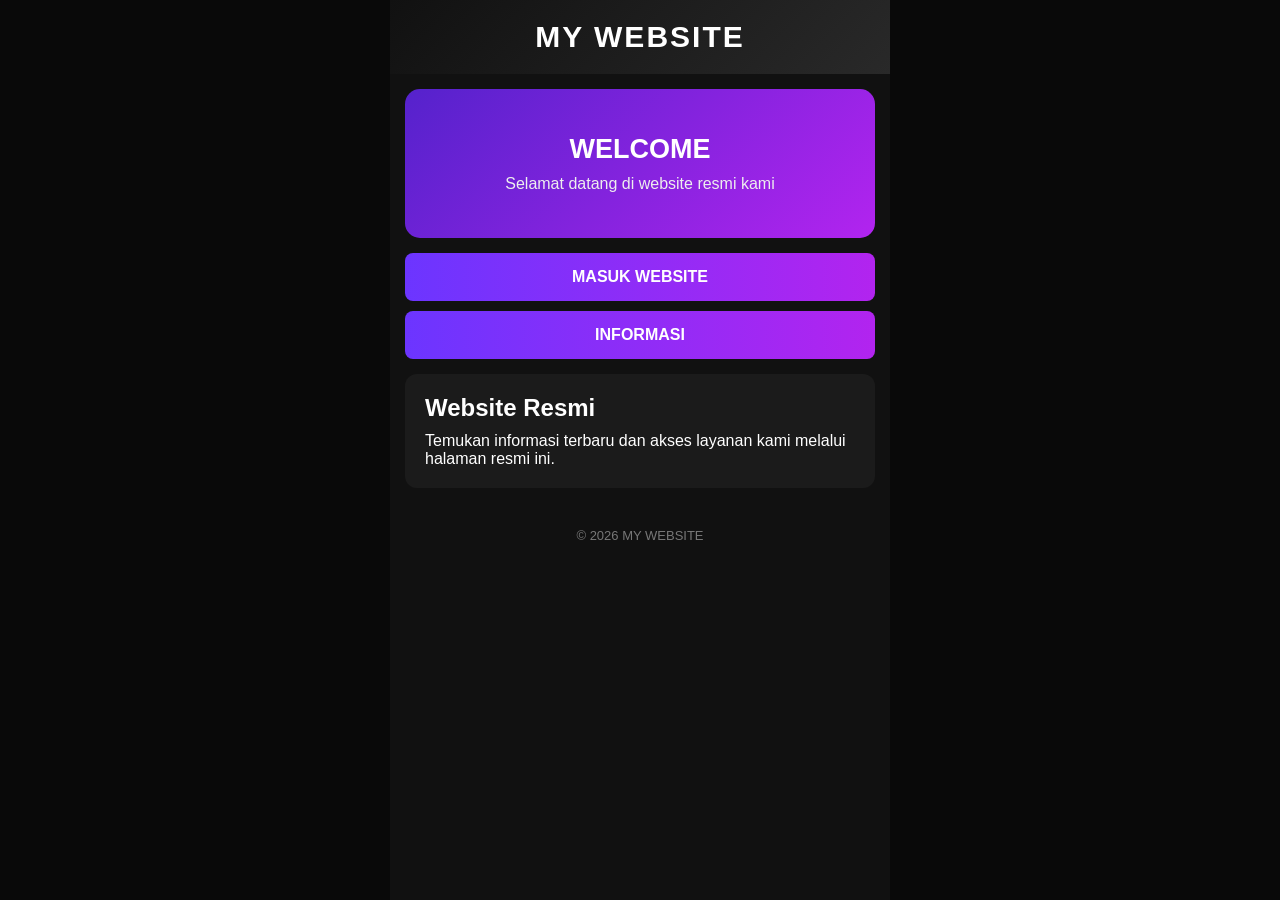
==== index.html @ b1e86970 "Create index.html" ====
<!DOCTYPE html>
<html lang="id">
<head>
  <meta charset="UTF-8">
  <meta name="viewport" content="width=device-width, initial-scale=1.0">
  <title>MY WEBSITE</title>

  <style>
    * {
      box-sizing: border-box;
      margin: 0;
      padding: 0;
    }

    body {
      background: #090909;
      color: white;
      font-family: Arial, sans-serif;
    }

    .container {
      max-width: 500px;
      margin: auto;
      min-height: 100vh;
      background: #111;
    }

    .header {
      text-align: center;
      padding: 20px;
      background: linear-gradient(135deg, #111, #292929);
    }

    .logo {
      font-size: 30px;
      font-weight: bold;
      letter-spacing: 2px;
    }

    .banner {
      margin: 15px;
      padding: 45px 20px;
      border-radius: 15px;
      text-align: center;
      background: linear-gradient(135deg, #5522cc, #b224ef);
    }

    .banner h1 {
      font-size: 27px;
      margin-bottom: 10px;
    }

    .banner p {
      color: #eee;
    }

    .buttons {
      padding: 0 15px;
    }

    .btn {
      display: block;
      width: 100%;
      padding: 15px;
      margin-bottom: 10px;
      text-align: center;
      text-decoration: none;
      color: white;
      font-weight: bold;
      border-radius: 8px;
      background: linear-gradient(90deg, #6c35ff, #b224ef);
    }

    .info {
      margin: 15px;
      padding: 20px;
      background: #1b1b1b;
      border-radius: 12px;
    }

    .info h2 {
      margin-bottom: 10px;
    }

    .footer {
      text-align: center;
      color: #777;
      padding: 25px;
      font-size: 13px;
    }
  </style>
</head>

<body>

  <div class="container">

    <div class="header">
      <div class="logo">MY WEBSITE</div>
    </div>

    <div class="banner">
      <h1>WELCOME</h1>
      <p>Selamat datang di website resmi kami</p>
    </div>

    <div class="buttons">
      <a href="#" class="btn">MASUK WEBSITE</a>
      <a href="#" class="btn">INFORMASI</a>
    </div>

    <div class="info">
      <h2>Website Resmi</h2>
      <p>
        Temukan informasi terbaru dan akses layanan kami melalui halaman resmi ini.
      </p>
    </div>

    <div class="footer">
      © 2026 MY WEBSITE
    </div>

  </div>

</body>
</html>
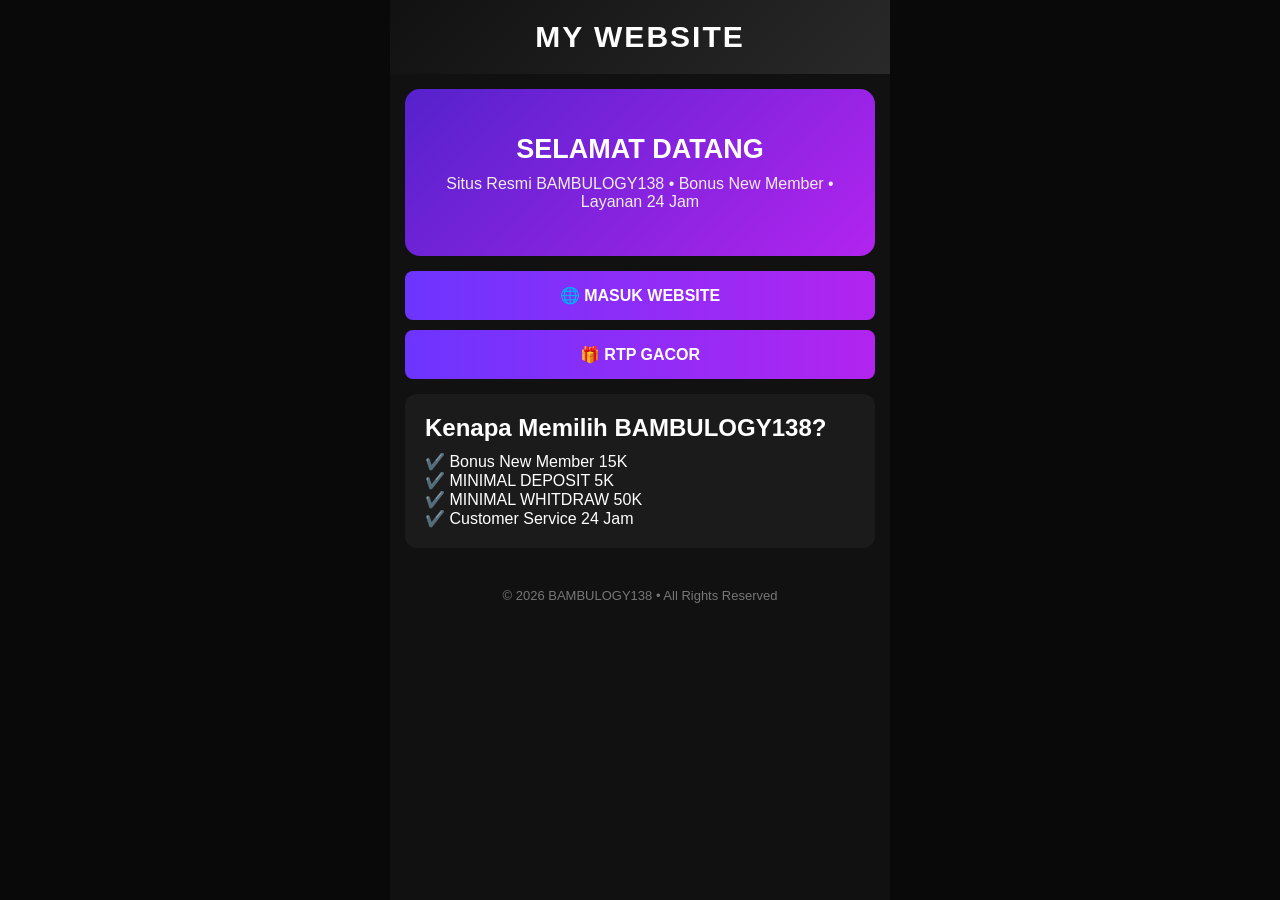
==== commit 46401b8b: "Update index.html" ====
--- a/index.html
+++ b/index.html
@@ -3,7 +3,7 @@
 <head>
   <meta charset="UTF-8">
   <meta name="viewport" content="width=device-width, initial-scale=1.0">
-  <title>MY WEBSITE</title>
+  <title>BAMBULOGY138 | Situs Resmi</title>
 
   <style>
     * {
@@ -100,24 +100,27 @@
     </div>
 
     <div class="banner">
-      <h1>WELCOME</h1>
-      <p>Selamat datang di website resmi kami</p>
+      <h1>SELAMAT DATANG</h1>
+<p>Situs Resmi BAMBULOGY138 • Bonus New Member • Layanan 24 Jam</p>
     </div>
 
     <div class="buttons">
-      <a href="#" class="btn">MASUK WEBSITE</a>
-      <a href="#" class="btn">INFORMASI</a>
+      <a href="https://bambulogy138.my.id/mobile/index.php" class="btn">🌐 MASUK WEBSITE</a>
+<a href="https://bambulogy138.my.id/rtp.php" class="btn">🎁 RTP GACOR</a>
     </div>
 
     <div class="info">
-      <h2>Website Resmi</h2>
-      <p>
-        Temukan informasi terbaru dan akses layanan kami melalui halaman resmi ini.
-      </p>
+      <h2>Kenapa Memilih BAMBULOGY138?</h2>
+<p>
+✔️ Bonus New Member 15K<br>
+✔️ MINIMAL DEPOSIT 5K<br>
+✔️ MINIMAL WHITDRAW 50K<br>
+✔️ Customer Service 24 Jam
+</p>
     </div>
 
     <div class="footer">
-      © 2026 MY WEBSITE
+      © 2026 BAMBULOGY138 • All Rights Reserved
     </div>
 
   </div>
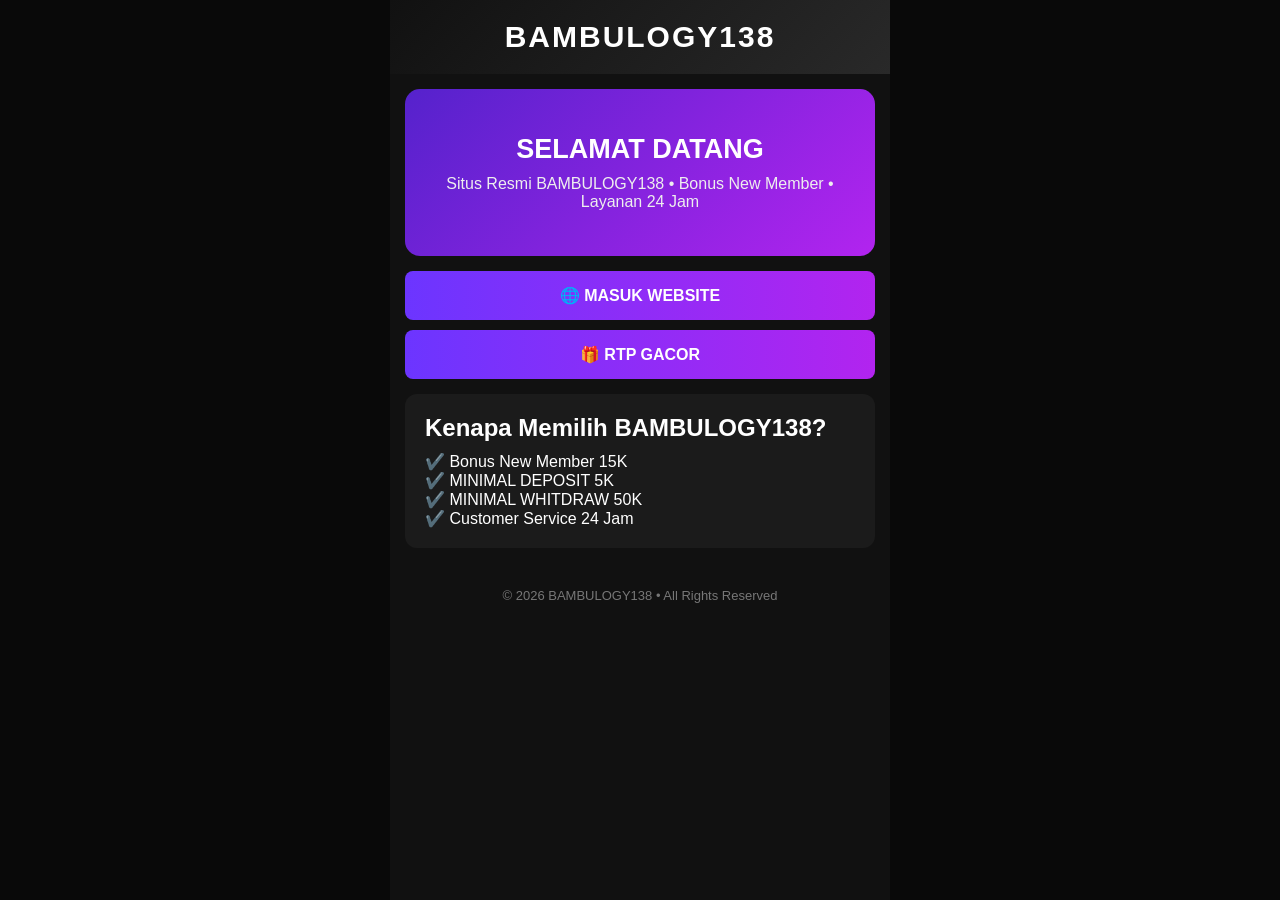
==== commit f960cde8: "Update index.html" ====
--- a/index.html
+++ b/index.html
@@ -96,7 +96,7 @@
   <div class="container">
 
     <div class="header">
-      <div class="logo">MY WEBSITE</div>
+      <div class="logo">BAMBULOGY138</div>
     </div>
 
     <div class="banner">
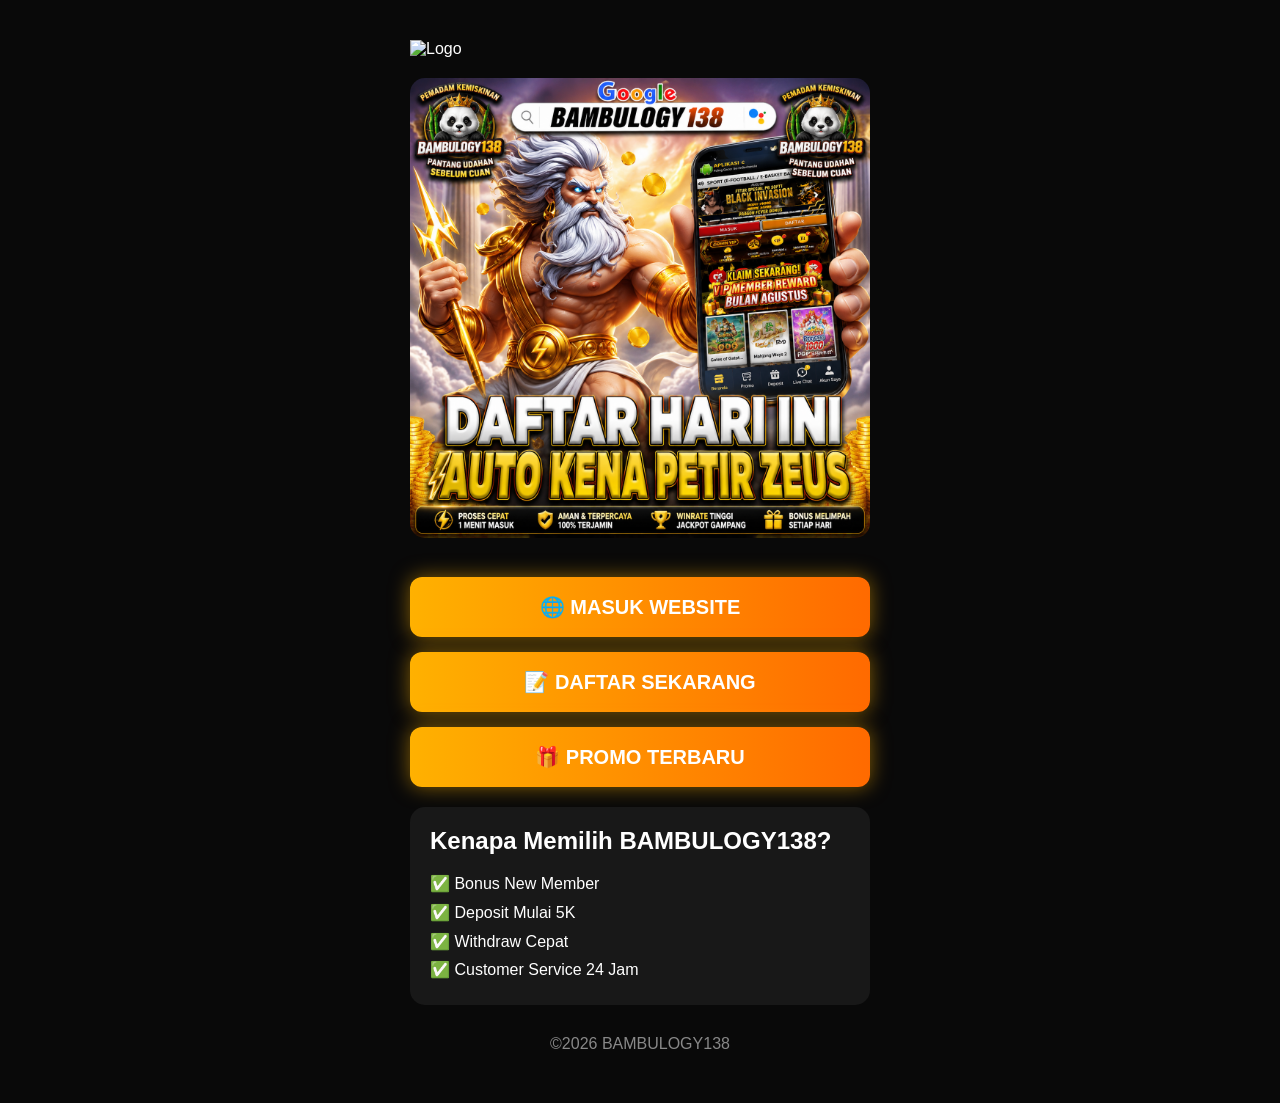
==== commit 343b3085: "Update index.html" ====
--- a/index.html
+++ b/index.html
@@ -1,129 +1,117 @@
 <!DOCTYPE html>
 <html lang="id">
 <head>
-  <meta charset="UTF-8">
-  <meta name="viewport" content="width=device-width, initial-scale=1.0">
-  <title>BAMBULOGY138 | Situs Resmi</title>
+<meta charset="UTF-8">
+<meta name="viewport" content="width=device-width, initial-scale=1.0">
+<title>BAMBULOGY138 | Situs Resmi</title>
 
-  <style>
-    * {
-      box-sizing: border-box;
-      margin: 0;
-      padding: 0;
-    }
+<style>
+*{
+margin:0;
+padding:0;
+box-sizing:border-box;
+font-family:Arial,sans-serif;
+}
 
-    body {
-      background: #090909;
-      color: white;
-      font-family: Arial, sans-serif;
-    }
+body{
+background:#090909;
+color:#fff;
+}
 
-    .container {
-      max-width: 500px;
-      margin: auto;
-      min-height: 100vh;
-      background: #111;
-    }
+.container{
+max-width:500px;
+margin:auto;
+padding:20px;
+}
 
-    .header {
-      text-align: center;
-      padding: 20px;
-      background: linear-gradient(135deg, #111, #292929);
-    }
+.logo{
+width:100%;
+margin:20px 0;
+}
 
-    .logo {
-      font-size: 30px;
-      font-weight: bold;
-      letter-spacing: 2px;
-    }
+.logo img{
+width:100%;
+display:block;
+}
 
-    .banner {
-      margin: 15px;
-      padding: 45px 20px;
-      border-radius: 15px;
-      text-align: center;
-      background: linear-gradient(135deg, #5522cc, #b224ef);
-    }
+.banner img{
+width:100%;
+border-radius:15px;
+margin-bottom:20px;
+}
 
-    .banner h1 {
-      font-size: 27px;
-      margin-bottom: 10px;
-    }
+.btn{
+display:block;
+text-align:center;
+padding:18px;
+margin:15px 0;
+border-radius:12px;
+background:linear-gradient(90deg,#ffb100,#ff6a00);
+color:#fff;
+font-size:20px;
+font-weight:bold;
+text-decoration:none;
+box-shadow:0 0 20px rgba(255,180,0,.5);
+}
 
-    .banner p {
-      color: #eee;
-    }
+.info{
+background:#181818;
+padding:20px;
+border-radius:15px;
+margin-top:20px;
+}
 
-    .buttons {
-      padding: 0 15px;
-    }
+.info h2{
+margin-bottom:15px;
+}
 
-    .btn {
-      display: block;
-      width: 100%;
-      padding: 15px;
-      margin-bottom: 10px;
-      text-align: center;
-      text-decoration: none;
-      color: white;
-      font-weight: bold;
-      border-radius: 8px;
-      background: linear-gradient(90deg, #6c35ff, #b224ef);
-    }
+.info p{
+line-height:1.8;
+}
 
-    .info {
-      margin: 15px;
-      padding: 20px;
-      background: #1b1b1b;
-      border-radius: 12px;
-    }
-
-    .info h2 {
-      margin-bottom: 10px;
-    }
-
-    .footer {
-      text-align: center;
-      color: #777;
-      padding: 25px;
-      font-size: 13px;
-    }
-  </style>
+footer{
+text-align:center;
+color:#888;
+padding:30px;
+}
+</style>
 </head>
 
 <body>
 
-  <div class="container">
+<div class="container">
 
-    <div class="header">
-      <div class="logo">BAMBULOGY138</div>
-    </div>
+<div class="logo">
+<img src="logobambupnjng.png" alt="Logo">
+</div>
 
-    <div class="banner">
-      <h1>SELAMAT DATANG</h1>
-<p>Situs Resmi BAMBULOGY138 • Bonus New Member • Layanan 24 Jam</p>
-    </div>
+<div class="banner">
+<img src="bannerzeus.png" alt="Banner">
+</div>
 
-    <div class="buttons">
-      <a href="https://bambulogy138.my.id/mobile/index.php" class="btn">🌐 MASUK WEBSITE</a>
-<a href="https://bambulogy138.my.id/rtp.php" class="btn">🎁 RTP GACOR</a>
-    </div>
+<a href="#" class="btn">🌐 MASUK WEBSITE</a>
 
-    <div class="info">
-      <h2>Kenapa Memilih BAMBULOGY138?</h2>
+<a href="#" class="btn">📝 DAFTAR SEKARANG</a>
+
+<a href="#" class="btn">🎁 PROMO TERBARU</a>
+
+<div class="info">
+<h2>Kenapa Memilih BAMBULOGY138?</h2>
+
 <p>
-✔️ Bonus New Member 15K<br>
-✔️ MINIMAL DEPOSIT 5K<br>
-✔️ MINIMAL WHITDRAW 50K<br>
-✔️ Customer Service 24 Jam
+✅ Bonus New Member<br>
+✅ Deposit Mulai 5K<br>
+✅ Withdraw Cepat<br>
+✅ Customer Service 24 Jam
 </p>
-    </div>
 
-    <div class="footer">
-      © 2026 BAMBULOGY138 • All Rights Reserved
-    </div>
+</div>
 
-  </div>
+<footer>
+©2026 BAMBULOGY138
+</footer>
+
+</div>
 
 </body>
 </html>
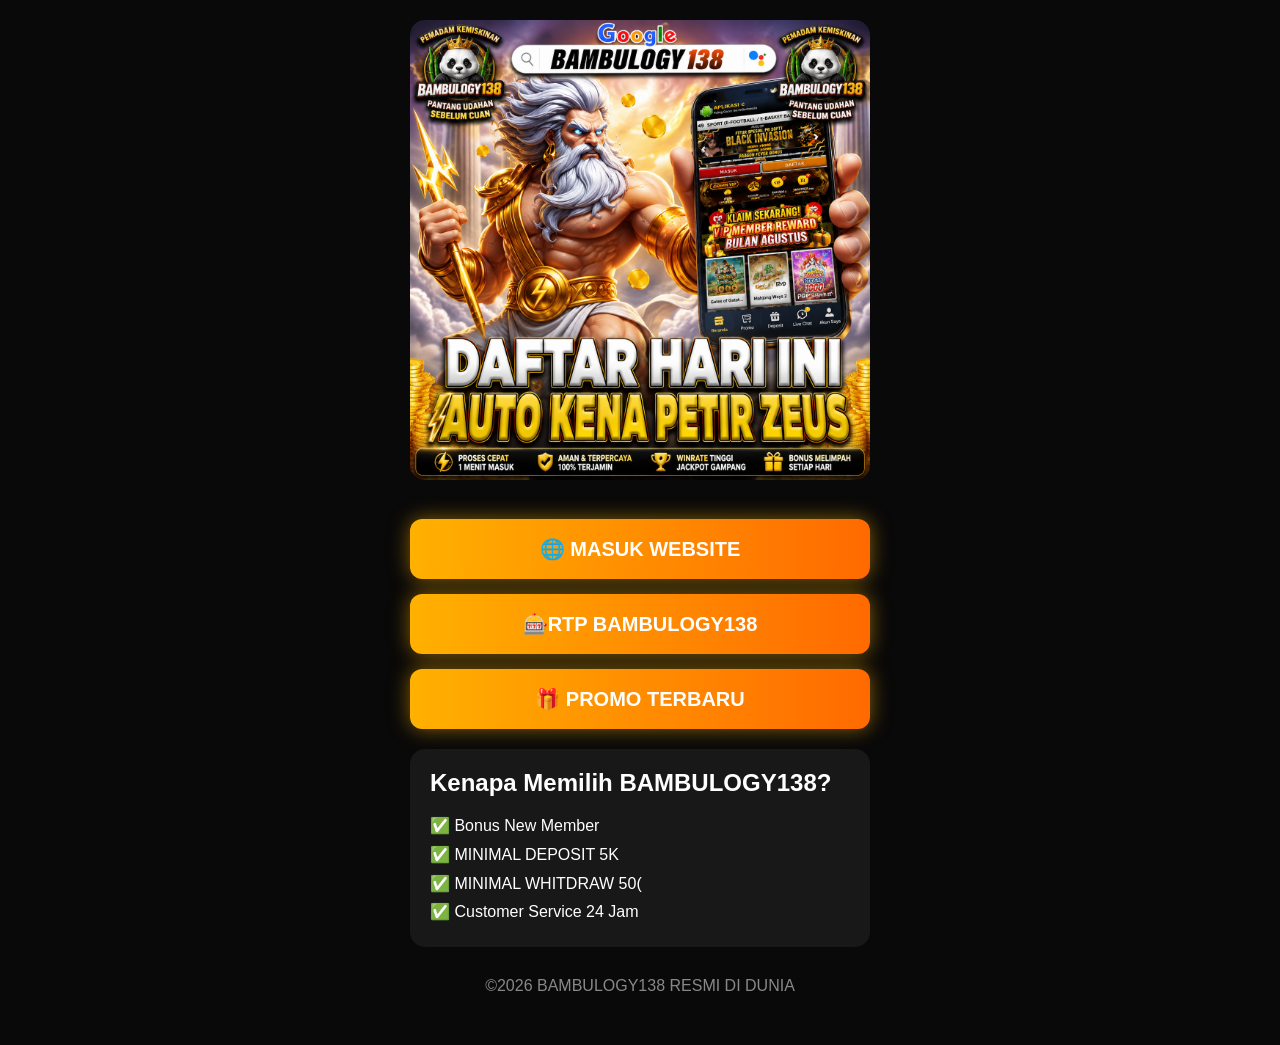
==== commit c1b2166c: "Update index.html" ====
--- a/index.html
+++ b/index.html
@@ -81,8 +81,7 @@
 
 <div class="container">
 
-<div class="logo">
-<img src="logobambupnjng.png" alt="Logo">
+<div 
 </div>
 
 <div class="banner">
@@ -91,7 +90,7 @@
 
 <a href="#" class="btn">🌐 MASUK WEBSITE</a>
 
-<a href="#" class="btn">📝 DAFTAR SEKARANG</a>
+<a href="#" class="btn">🎰RTP BAMBULOGY138</a>
 
 <a href="#" class="btn">🎁 PROMO TERBARU</a>
 
@@ -100,15 +99,15 @@
 
 <p>
 ✅ Bonus New Member<br>
-✅ Deposit Mulai 5K<br>
-✅ Withdraw Cepat<br>
+✅ MINIMAL DEPOSIT 5K<br>
+✅ MINIMAL WHITDRAW 50(<br>
 ✅ Customer Service 24 Jam
 </p>
 
 </div>
 
 <footer>
-©2026 BAMBULOGY138
+©2026 BAMBULOGY138 RESMI DI DUNIA
 </footer>
 
 </div>
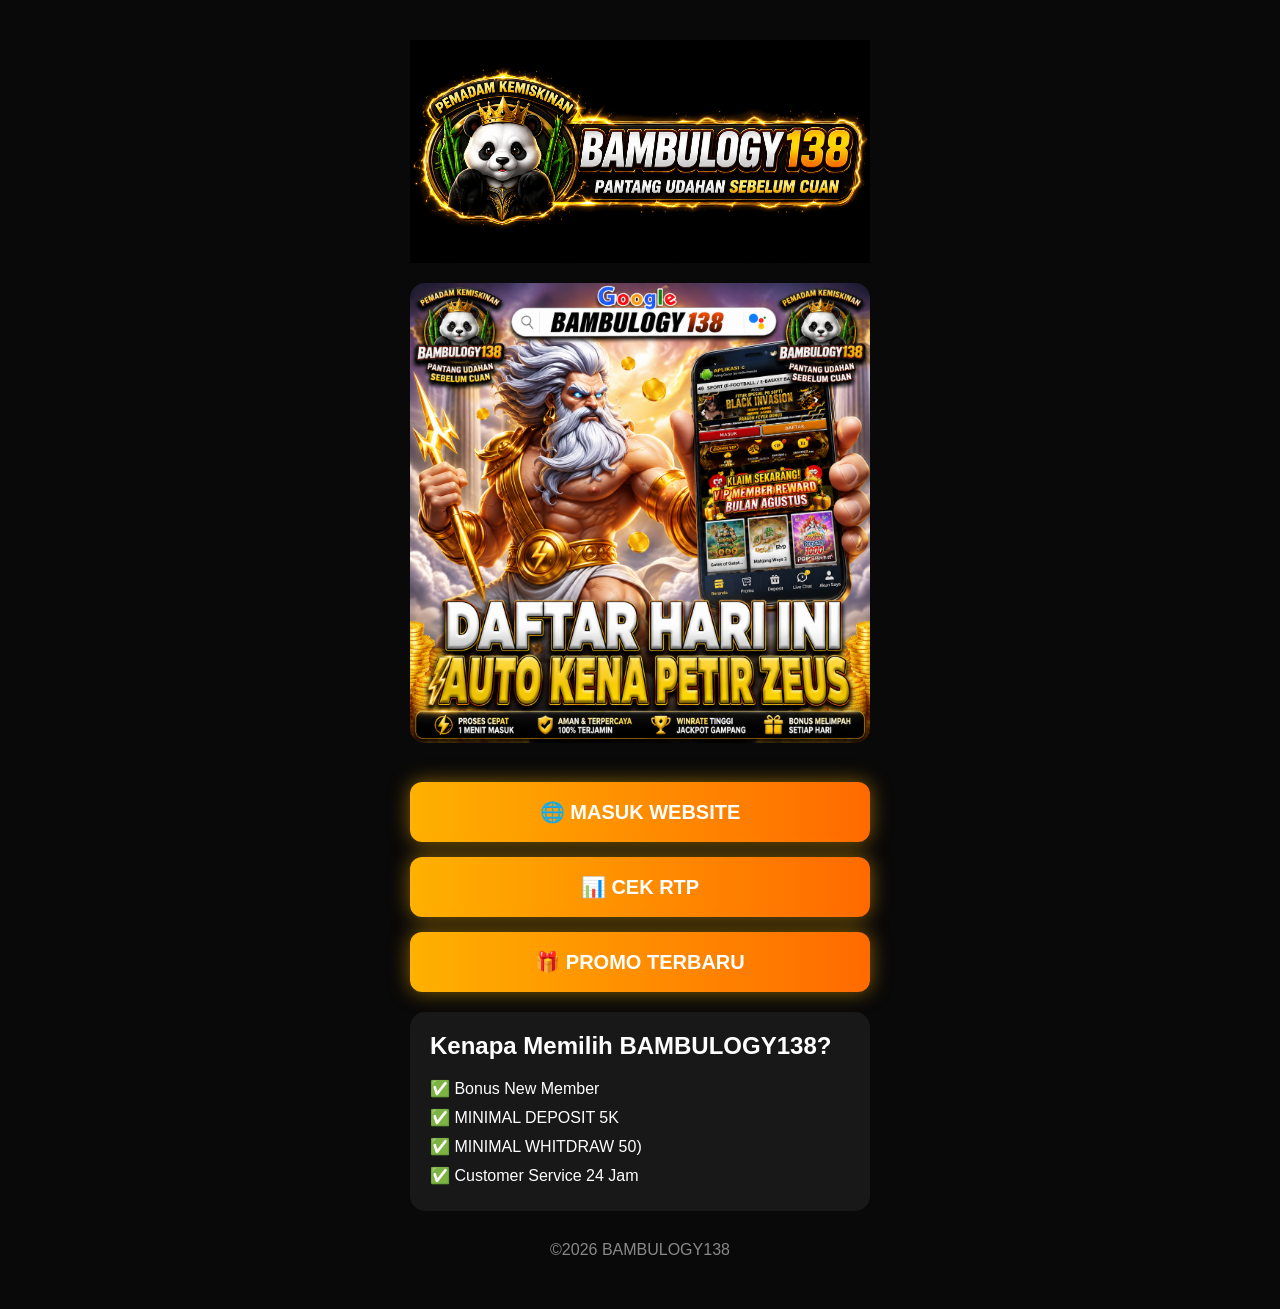
==== commit 67ae220a: "Update index.html" ====
--- a/index.html
+++ b/index.html
@@ -81,7 +81,8 @@
 
 <div class="container">
 
-<div 
+<div class="logo">
+<img src="logobambupnjg.png" alt="Logo">
 </div>
 
 <div class="banner">
@@ -90,7 +91,7 @@
 
 <a href="#" class="btn">🌐 MASUK WEBSITE</a>
 
-<a href="#" class="btn">🎰RTP BAMBULOGY138</a>
+<a href="#" class="btn">📊 CEK RTP</a>
 
 <a href="#" class="btn">🎁 PROMO TERBARU</a>
 
@@ -100,14 +101,14 @@
 <p>
 ✅ Bonus New Member<br>
 ✅ MINIMAL DEPOSIT 5K<br>
-✅ MINIMAL WHITDRAW 50(<br>
+✅ MINIMAL WHITDRAW 50)<br>
 ✅ Customer Service 24 Jam
 </p>
 
 </div>
 
 <footer>
-©2026 BAMBULOGY138 RESMI DI DUNIA
+©2026 BAMBULOGY138
 </footer>
 
 </div>
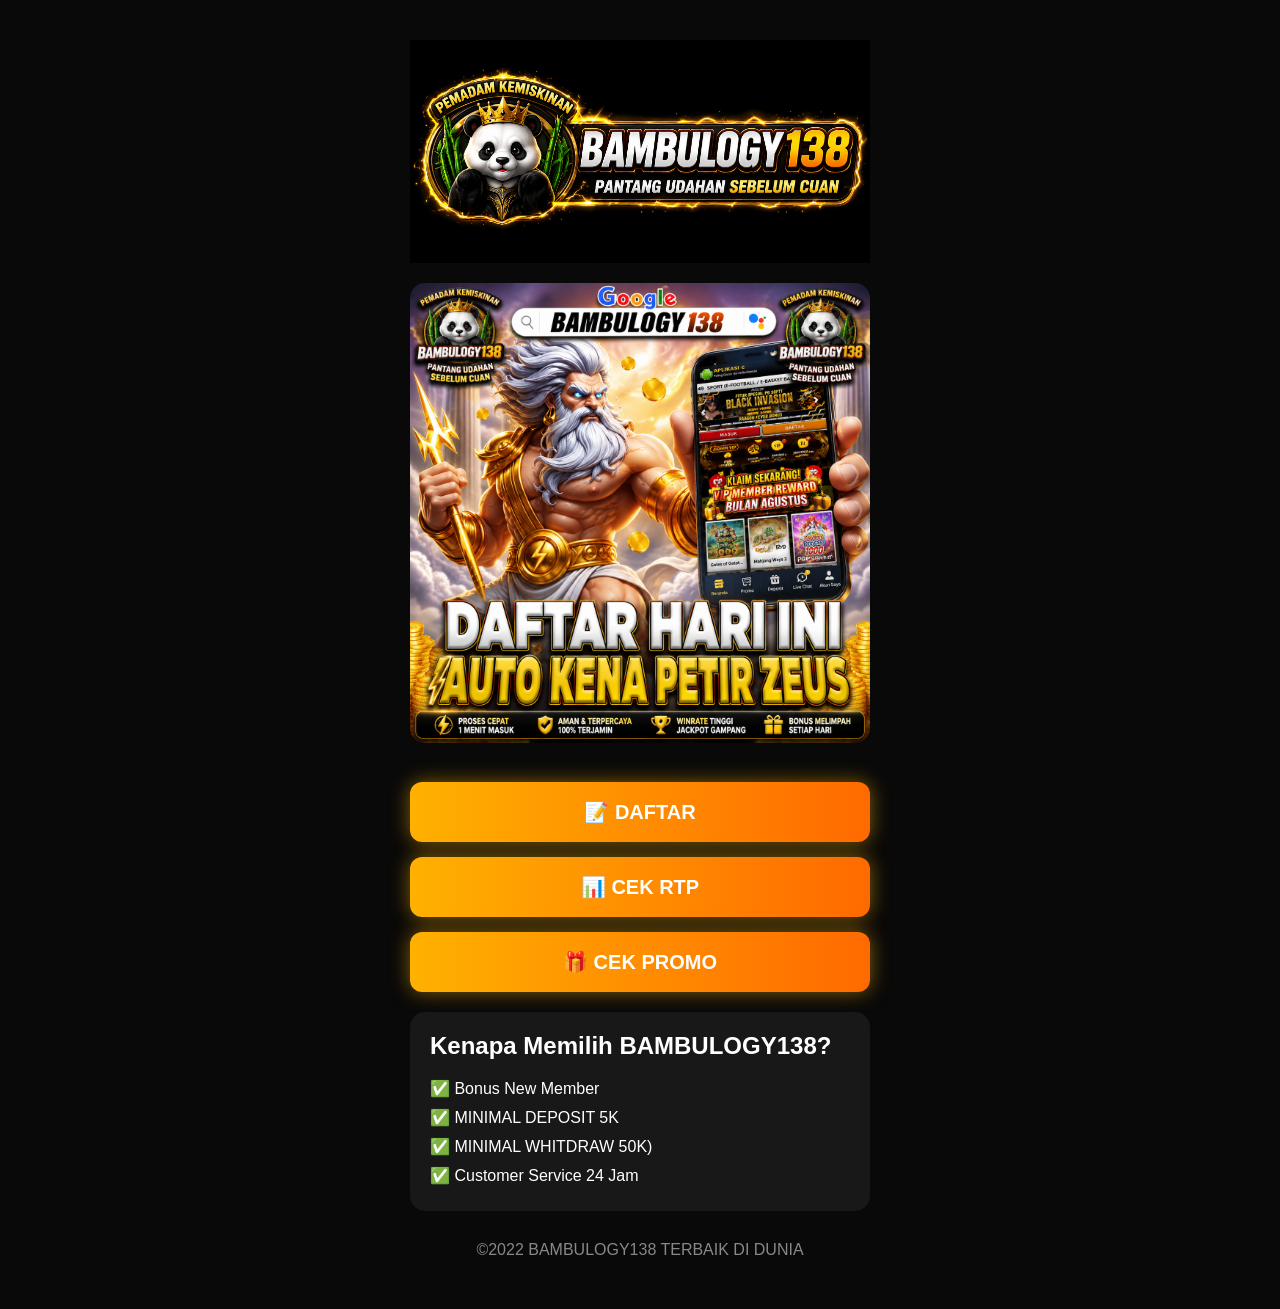
==== commit 8e354ee8: "Update index.html" ====
--- a/index.html
+++ b/index.html
@@ -89,26 +89,25 @@
 <img src="bannerzeus.png" alt="Banner">
 </div>
 
-<a href="#" class="btn">🌐 MASUK WEBSITE</a>
+<a href="https://bambulogy138.my.id/mobile/index.php" class="btn">📝 DAFTAR</a>
 
-<a href="#" class="btn">📊 CEK RTP</a>
+<a href="https://bambulogy138.my.id/rtp.php" class="btn">📊 CEK RTP</a>
 
-<a href="#" class="btn">🎁 PROMO TERBARU</a>
-
+<a href="https://bambulogy138.my.id/mobile/index.php?page=promosi" class="btn">🎁 CEK PROMO</a>
 <div class="info">
 <h2>Kenapa Memilih BAMBULOGY138?</h2>
 
 <p>
 ✅ Bonus New Member<br>
 ✅ MINIMAL DEPOSIT 5K<br>
-✅ MINIMAL WHITDRAW 50)<br>
+✅ MINIMAL WHITDRAW 50K)<br>
 ✅ Customer Service 24 Jam
 </p>
 
 </div>
 
 <footer>
-©2026 BAMBULOGY138
+©2022 BAMBULOGY138 TERBAIK DI DUNIA
 </footer>
 
 </div>
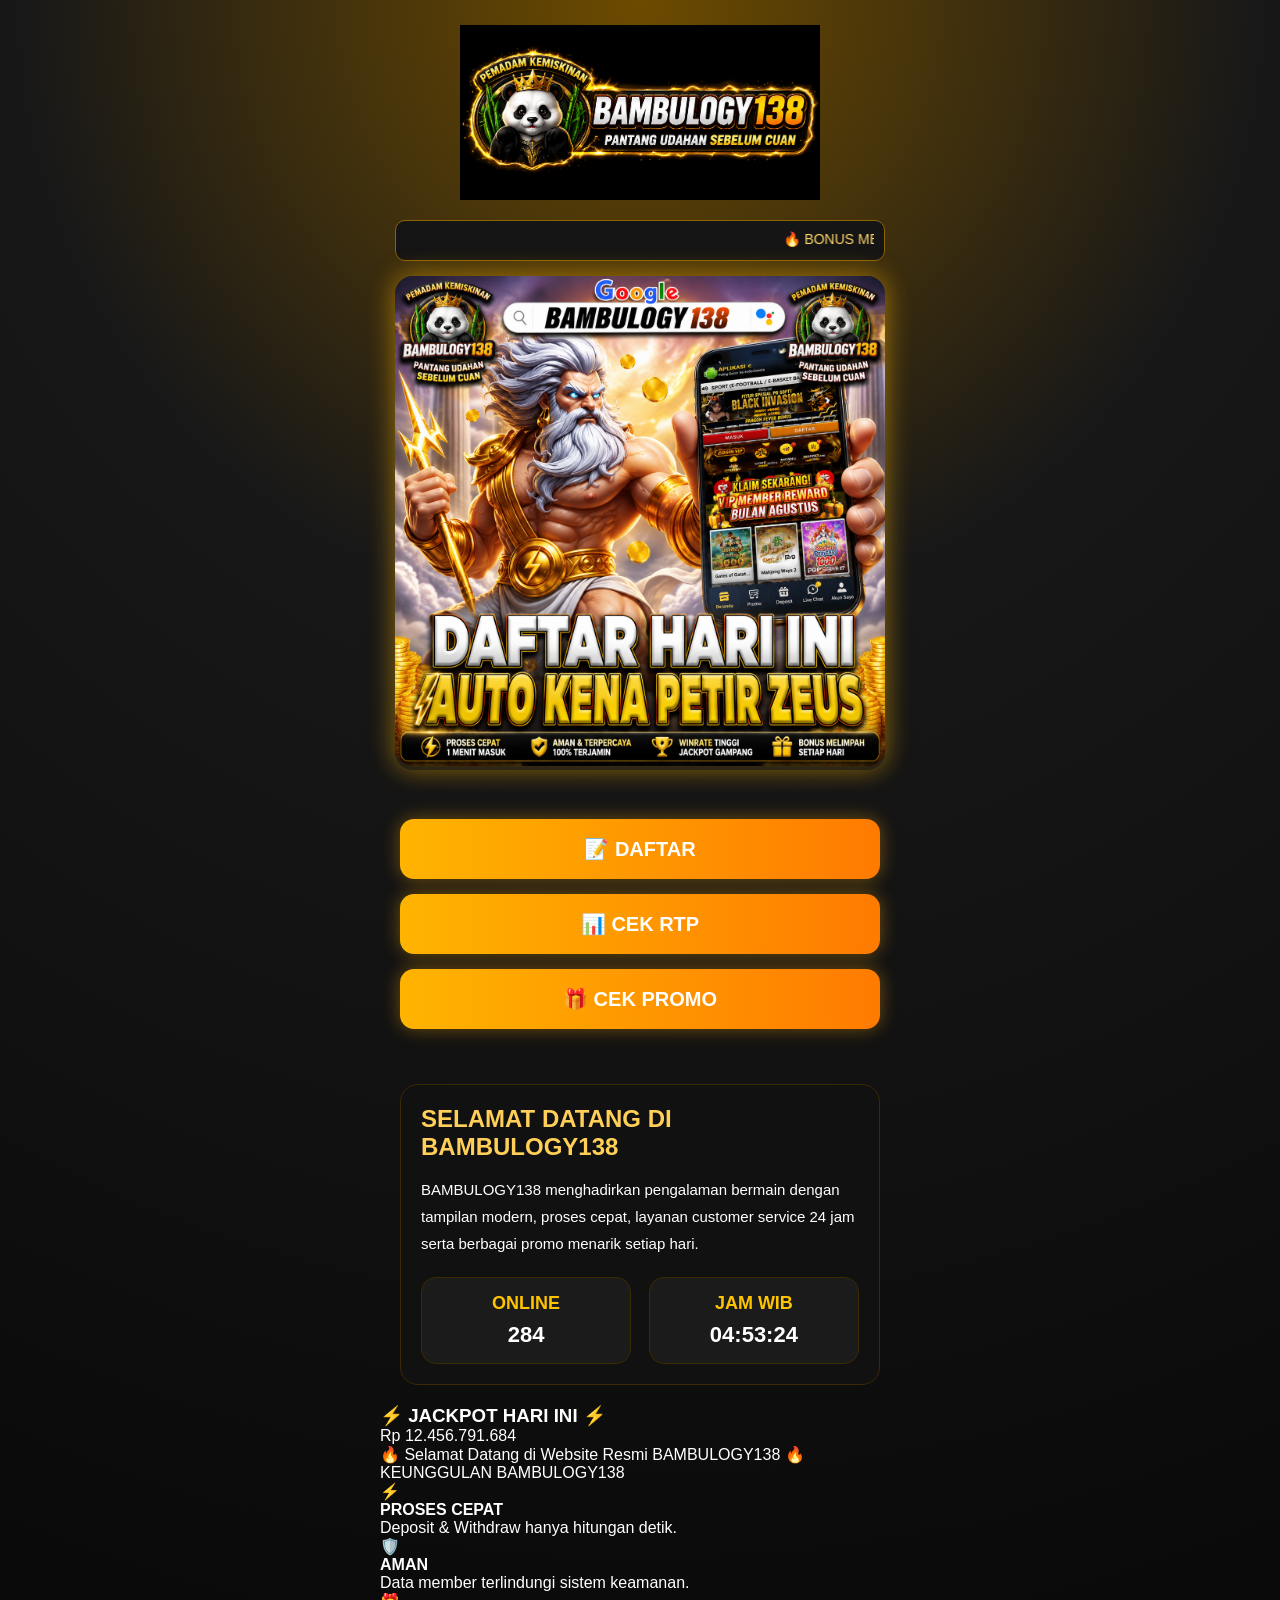
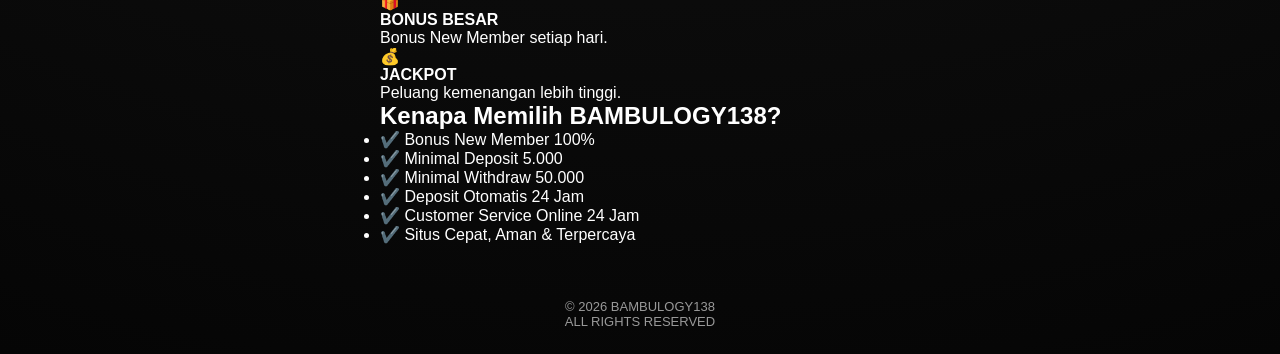
==== commit 39e8a1b8: "index.html" ====
--- a/index.html
+++ b/index.html
@@ -5,7 +5,11 @@
 <meta name="viewport" content="width=device-width, initial-scale=1.0">
 <title>BAMBULOGY138 | Situs Resmi</title>
 
+<link rel="stylesheet" href="style.css">
+<link rel="preconnect" href="https://fonts.googleapis.com">
+
 <style>
+
 *{
 margin:0;
 padding:0;
@@ -13,104 +17,409 @@
 font-family:Arial,sans-serif;
 }
 
+html{
+scroll-behavior:smooth;
+}
+
 body{
-background:#090909;
+
+background:#060606;
 color:#fff;
+
+background-image:
+radial-gradient(circle at top,#6d4b00 0%,#181818 30%,#050505 100%);
+
 }
 
 .container{
-max-width:500px;
+
+max-width:520px;
 margin:auto;
-padding:20px;
+min-height:100vh;
+
+}
+
+header{
+
+padding:15px;
+
 }
 
 .logo{
-width:100%;
-margin:20px 0;
-}
-
-.logo img{
+
 width:100%;
 display:block;
+
+}
+
+.logo img{
+
+width:100%;
+display:block;
+
+}
+
+.marquee{
+
+margin-top:15px;
+
+background:#151515;
+
+border:1px solid #8d6300;
+
+padding:10px;
+
+border-radius:10px;
+
+color:#ffd66b;
+
+font-size:14px;
+
+}
+
+.banner{
+
+margin-top:15px;
+
 }
 
 .banner img{
+
 width:100%;
+
+border-radius:18px;
+
+box-shadow:0 0 30px rgba(255,179,0,.25);
+
+}
+
+.button-area{
+
+padding:20px;
+
+}
+
+.btn{
+
+display:block;
+
+width:100%;
+
+text-decoration:none;
+
+margin-bottom:15px;
+
+padding:18px;
+
+text-align:center;
+
+border-radius:14px;
+
+font-weight:bold;
+
+font-size:20px;
+
+color:#fff;
+
+background:linear-gradient(90deg,#ffb400,#ff7b00);
+
+box-shadow:0 0 18px rgba(255,170,0,.4);
+
+transition:.25s;
+
+}
+
+.btn:hover{
+
+transform:scale(1.03);
+
+}
+
+.card{
+
+margin:20px;
+
+background:#111;
+
+border:1px solid #3c2a00;
+
+border-radius:18px;
+
+padding:20px;
+
+}
+
+.card h2{
+
+color:#ffcf58;
+
+margin-bottom:15px;
+
+}
+
+.card p{
+
+line-height:1.8;
+
+font-size:15px;
+
+}
+
+.status{
+
+display:flex;
+
+justify-content:space-between;
+
+margin-top:20px;
+
+}
+
+.status-box{
+
+width:48%;
+
+background:#1b1b1b;
+
+padding:15px;
+
 border-radius:15px;
-margin-bottom:20px;
-}
-
-.btn{
-display:block;
+
 text-align:center;
-padding:18px;
-margin:15px 0;
-border-radius:12px;
-background:linear-gradient(90deg,#ffb100,#ff6a00);
-color:#fff;
-font-size:20px;
+
+border:1px solid #3d2a00;
+
+}
+
+.status-box h3{
+
+color:#ffc400;
+
+font-size:18px;
+
+margin-bottom:8px;
+
+}
+
+.status-box span{
+
+font-size:22px;
+
 font-weight:bold;
-text-decoration:none;
-box-shadow:0 0 20px rgba(255,180,0,.5);
-}
-
-.info{
-background:#181818;
-padding:20px;
-border-radius:15px;
-margin-top:20px;
-}
-
-.info h2{
-margin-bottom:15px;
-}
-
-.info p{
-line-height:1.8;
+
 }
 
 footer{
+
+margin-top:30px;
+
+padding:25px;
+
 text-align:center;
-color:#888;
-padding:30px;
-}
+
+color:#999;
+
+font-size:13px;
+
+}
+
 </style>
+
 </head>
 
 <body>
 
 <div class="container">
 
+<header>
+
 <div class="logo">
-<img src="logobambupnjg.png" alt="Logo">
+
+<img src="logobambupnjg.png">
+
+</div>
+
+<div class="marquee">
+
+<marquee>
+
+🔥 BONUS MEMBER BARU 15K • DEPOSIT MULAI 5K • CUSTOMER SERVICE ONLINE 24 JAM • PROSES CEPAT • JACKPOT SETIAP HARI 🔥
+
+</marquee>
+
 </div>
 
 <div class="banner">
-<img src="bannerzeus.png" alt="Banner">
-</div>
-
-<a href="https://bambulogy138.my.id/mobile/index.php" class="btn">📝 DAFTAR</a>
-
-<a href="https://bambulogy138.my.id/rtp.php" class="btn">📊 CEK RTP</a>
-
-<a href="https://bambulogy138.my.id/mobile/index.php?page=promosi" class="btn">🎁 CEK PROMO</a>
-<div class="info">
-<h2>Kenapa Memilih BAMBULOGY138?</h2>
+
+<img src="bannerzeus.png">
+
+</div>
+
+</header>
+
+<div class="button-area">
+
+<a href="https://bambulogy138.my.id/mobile/index.php?page=daftar" class="btn">
+
+📝 DAFTAR
+
+</a>
+
+<a href="https://bambulogy138.my.id/rtp.php" class="btn">
+
+📊 CEK RTP
+
+</a>
+
+<a href="https://bambulogy138.my.id/mobile/index.php?page=promosi" class="btn">
+
+🎁 CEK PROMO
+
+</a>
+
+</div>
+
+<div class="card">
+
+<h2>
+
+SELAMAT DATANG DI BAMBULOGY138
+
+</h2>
 
 <p>
-✅ Bonus New Member<br>
-✅ MINIMAL DEPOSIT 5K<br>
-✅ MINIMAL WHITDRAW 50K)<br>
-✅ Customer Service 24 Jam
+
+BAMBULOGY138 menghadirkan pengalaman bermain dengan tampilan modern, proses cepat, layanan customer service 24 jam serta berbagai promo menarik setiap hari.
+
 </p>
 
-</div>
-
-<footer>
-©2022 BAMBULOGY138 TERBAIK DI DUNIA
-</footer>
-
-</div>
+<div class="status">
+
+<div class="status-box">
+
+<h3>ONLINE</h3>
+
+<span id="onlineCount">284</span>
+
+</div>
+
+<div class="status-box">
+
+<h3>JAM WIB</h3>
+
+<span id="clock">00:00:00</span>
+
+</div>
+
+</div>
+
+</div>        <div class="jackpot-card">
+            <h3>⚡ JACKPOT HARI INI ⚡</h3>
+
+            <div class="jackpot-value">
+                Rp <span id="jackpot">12.456.789.123</span>
+            </div>
+
+            <div class="running-text">
+                🔥 Selamat Datang di Website Resmi BAMBULOGY138 🔥
+            </div>
+        </div>
+
+        <div class="feature-title">
+            KEUNGGULAN BAMBULOGY138
+        </div>
+
+        <div class="feature-grid">
+
+            <div class="feature">
+                <div class="feature-icon">⚡</div>
+                <h4>PROSES CEPAT</h4>
+                <p>Deposit & Withdraw hanya hitungan detik.</p>
+            </div>
+
+            <div class="feature">
+                <div class="feature-icon">🛡️</div>
+                <h4>AMAN</h4>
+                <p>Data member terlindungi sistem keamanan.</p>
+            </div>
+
+            <div class="feature">
+                <div class="feature-icon">🎁</div>
+                <h4>BONUS BESAR</h4>
+                <p>Bonus New Member setiap hari.</p>
+            </div>
+
+            <div class="feature">
+                <div class="feature-icon">💰</div>
+                <h4>JACKPOT</h4>
+                <p>Peluang kemenangan lebih tinggi.</p>
+            </div>
+
+        </div>
+
+        <div class="info-box">
+
+            <h2>Kenapa Memilih BAMBULOGY138?</h2>
+
+            <ul>
+
+                <li>✔️ Bonus New Member 100%</li>
+
+                <li>✔️ Minimal Deposit 5.000</li>
+
+                <li>✔️ Minimal Withdraw 50.000</li>
+
+                <li>✔️ Deposit Otomatis 24 Jam</li>
+
+                <li>✔️ Customer Service Online 24 Jam</li>
+
+                <li>✔️ Situs Cepat, Aman & Terpercaya</li>
+
+            </ul>
+
+        </div>
+
+        <footer>
+
+            © 2026 BAMBULOGY138<br>
+
+            ALL RIGHTS RESERVED
+
+        </footer>
+
+    </div>
+
+<script>
+
+const jackpot=document.getElementById("jackpot");
+
+setInterval(()=>{
+
+let angka=12456789123+Math.floor(Math.random()*5000);
+
+jackpot.innerHTML=angka.toLocaleString("id-ID");
+
+},1200);
+
+function updateClock(){
+
+const now=new Date();
+
+const h=String(now.getHours()).padStart(2,"0");
+
+const m=String(now.getMinutes()).padStart(2,"0");
+
+const s=String(now.getSeconds()).padStart(2,"0");
+
+document.getElementById("clock").innerHTML=h+":"+m+":"+s;
+
+}
+
+setInterval(updateClock,1000);
+
+updateClock();
+
+</script>
 
 </body>
 </html>
--- a/style.css
+++ b/style.css
@@ -0,0 +1,65 @@
+
+*{margin:0;padding:0;box-sizing:border-box}
+body{
+  font-family:Arial,sans-serif;
+  background:#090909;
+  color:#fff;
+  background-image:radial-gradient(circle at top,#5a3a00 0,#090909 45%);
+}
+.page{max-width:500px;margin:auto;padding:16px}
+.hero{text-align:center}
+.logo{
+  width:100%;
+  max-width:360px;
+  display:block;
+  margin:10px auto 20px;
+}
+.ticker{
+  background:#1a1a1a;
+  border:1px solid #c88a00;
+  border-radius:12px;
+  padding:8px;
+  margin-bottom:16px;
+  color:#ffd76a;
+}
+.banner{
+  width:100%;
+  border-radius:18px;
+  display:block;
+  box-shadow:0 0 25px rgba(255,183,0,.35);
+}
+.buttons{margin-top:20px}
+.btn{
+  display:block;
+  text-decoration:none;
+  color:#fff;
+  font-weight:bold;
+  font-size:20px;
+  text-align:center;
+  padding:16px;
+  margin:14px 0;
+  border-radius:14px;
+  background:linear-gradient(90deg,#ffb000,#ff6f00);
+  box-shadow:0 0 18px rgba(255,170,0,.45);
+  transition:.25s;
+}
+.btn:hover{transform:translateY(-2px) scale(1.02)}
+.card{
+  margin-top:22px;
+  background:#171717;
+  border:1px solid #2c2c2c;
+  border-radius:16px;
+  padding:20px;
+}
+.card h2{
+  color:#ffd76a;
+  margin-bottom:12px;
+}
+.card p{line-height:1.6;margin-bottom:10px}
+.card ul{padding-left:20px;line-height:1.8}
+footer{
+  text-align:center;
+  color:#9a9a9a;
+  padding:24px 0;
+  font-size:13px;
+}
